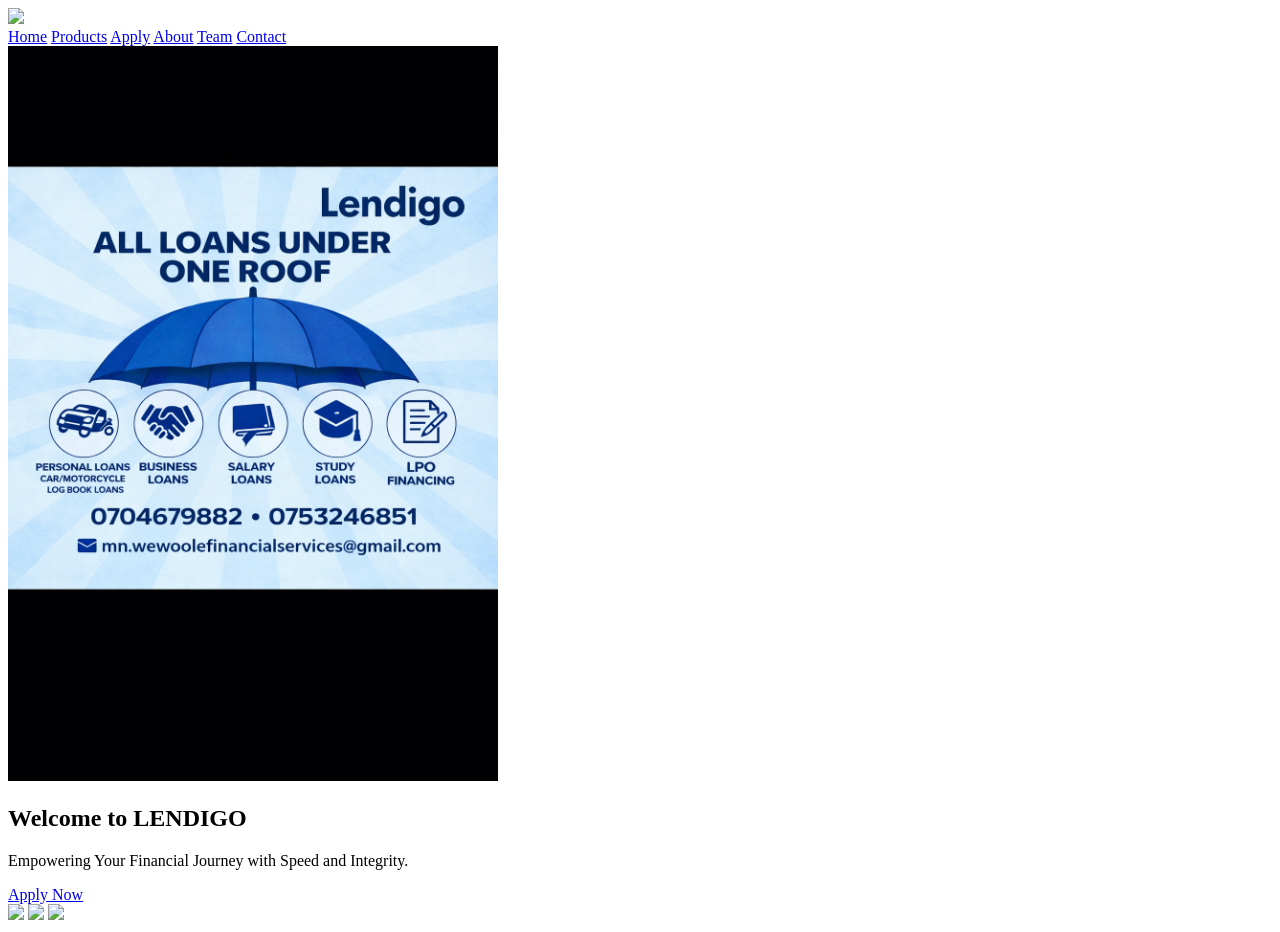
==== index.html @ e3b9714f "Update index.html" ====
<!DOCTYPE html>
<html>
<head>
 <meta name="google-site-verification" content="deNPC67pSjS1WL3EldPLmJuc8t4qg5pg7drJqipvmuU" />
<link rel='stylesheet' href='style.css'>
<title>LENDIGO | Home</title>
</head>
<body>
<header>
<img src='logo.JPG' class='logo-circle'>
<nav>
 <a href='index.html'>Home</a>
 <a href='products.html'>Products</a>
 <a href='apply.html'>Apply</a>
 <a href='about.html'>About</a>
 <a href='team.html'>Team</a>
 <a href='contact.html'>Contact</a>
</nav>
</header>
<section class='hero-modern'>
 <div class='hero-content fade-in'>
   <div class='hero-image-wrapper'>
     <img src='banner.png' class='hero-banner-circle'>
   </div>
   <h1 class='hero-title'>Welcome to LENDIGO</h1>
   <p class='hero-subtitle'>Empowering Your Financial Journey with Speed and Integrity.</p>
   <a href='apply.html' class='cta-button'>Apply Now</a>
 </div>
</section>
<div class='fab-container'>
 <a class='fab whatsapp' href='https://wa.me/256704679882?text=Hello%20LENDIGO' target='_blank'><img src='https://upload.wikimedia.org/wikipedia/commons/6/6b/WhatsApp.svg'></a>
 <a class='fab call' href='tel:+256704679882'><img src='https://cdn-icons-png.flaticon.com/512/597/597177.png'></a>
 <a class='fab email' href='mailto:mn.wewoolefinancialservices@gmail.com?subject=Loan%20Inquiry'><img src='https://cdn-icons-png.flaticon.com/512/561/561127.png'></a>
</div>
</body>
</html>
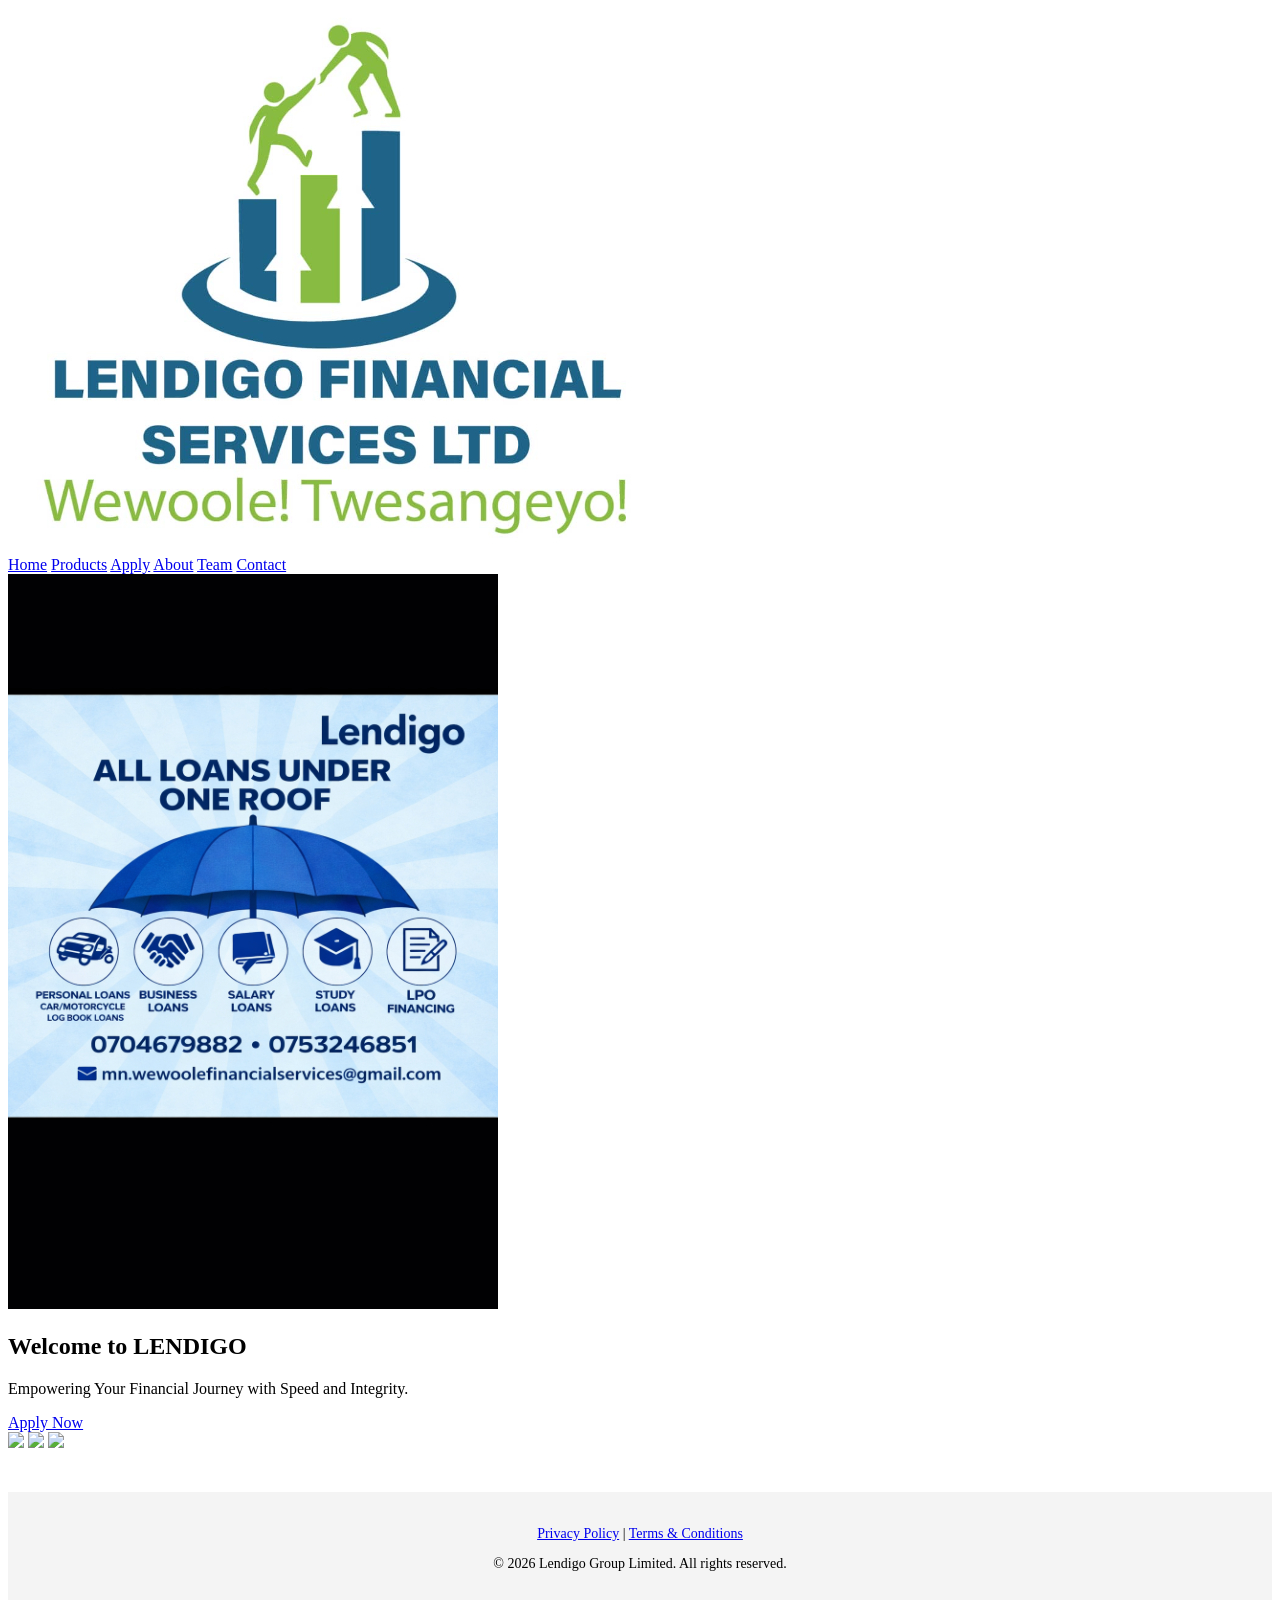
==== commit 19e10ed0: "Add footer section with legal links and copyright Added footer with links to privacy policy and term" ====
--- a/index.html
+++ b/index.html
@@ -33,5 +33,23 @@
  <a class='fab call' href='tel:+256704679882'><img src='https://cdn-icons-png.flaticon.com/512/597/597177.png'></a>
  <a class='fab email' href='mailto:mn.wewoolefinancialservices@gmail.com?subject=Loan%20Inquiry'><img src='https://cdn-icons-png.flaticon.com/512/561/561127.png'></a>
 </div>
+ 
+<footer style="
+  background:#f4f4f4;
+  padding:20px;
+  text-align:center;
+  font-size:14px;
+  margin-top:40px;
+">
+  <p>
+    <a href="privacy-policy.html">Privacy Policy</a> |
+    <a href="terms-and-conditions.html">Terms & Conditions</a>
+  </p>
+  <p>
+    © 2026 Lendigo Group Limited. All rights reserved.
+  </p>
+</footer>
+``
+
 </body>
 </html>
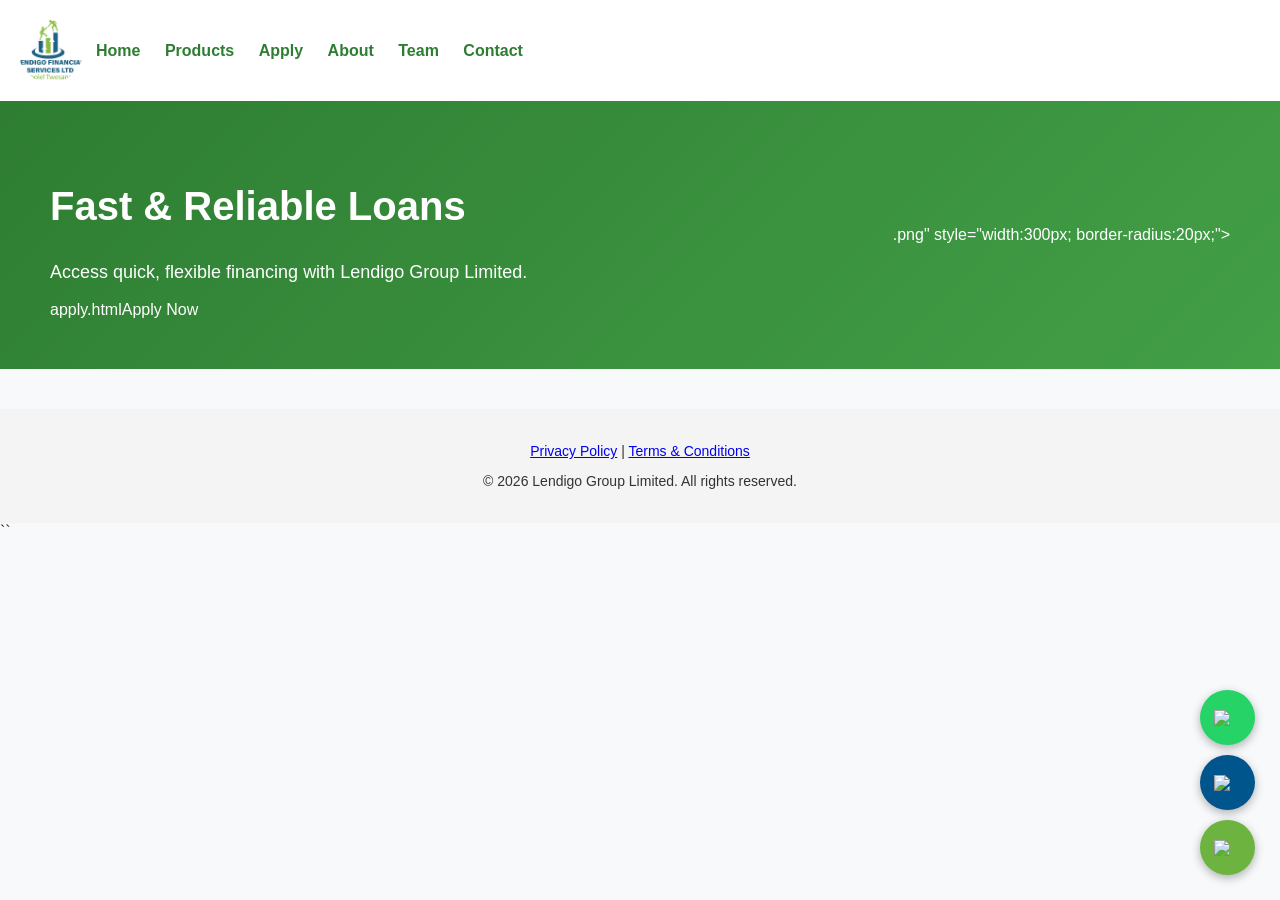
==== commit 4092439c: "Update hero section with loan services information Replaced the hero section with a new layout for l" ====
--- a/index.html
+++ b/index.html
@@ -18,16 +18,30 @@
  <a href='contact.html'>Contact</a>
 </nav>
 </header>
-<section class='hero-modern'>
- <div class='hero-content fade-in'>
-   <div class='hero-image-wrapper'>
-     <img src='banner.png' class='hero-banner-circle'>
-   </div>
-   <h1 class='hero-title'>Welcome to LENDIGO</h1>
-   <p class='hero-subtitle'>Empowering Your Financial Journey with Speed and Integrity.</p>
-   <a href='apply.html' class='cta-button'>Apply Now</a>
- </div>
+
+<section style="
+  display:flex;
+  align-items:center;
+  justify-content:space-between;
+  padding:50px;
+  background:linear-gradient(135deg,#2e7d32,#43a047);
+  color:white;
+  flex-wrap:wrap;
+">
+
+  <div style="max-width:500px;">
+    <h1 style="font-size:40px;">Fast & Reliable Loans</h1>
+    <p style="font-size:18px; margin-top:10px;">
+      Access quick, flexible financing with Lendigo Group Limited.
+    </p>
+
+    apply.htmlApply Now</a>
+  </div>
+
+  .png" style="width:300px; border-radius:20px;">
+
 </section>
+
 <div class='fab-container'>
  <a class='fab whatsapp' href='https://wa.me/256704679882?text=Hello%20LENDIGO' target='_blank'><img src='https://upload.wikimedia.org/wikipedia/commons/6/6b/WhatsApp.svg'></a>
  <a class='fab call' href='tel:+256704679882'><img src='https://cdn-icons-png.flaticon.com/512/597/597177.png'></a>
--- a/style.css
+++ b/style.css
@@ -0,0 +1,122 @@
+
+<!-- ✅ LOADING SCREEN -->
+<div id="loader" style="
+  position:fixed;
+  width:100%;
+  height:100%;
+  background:#ffffff;
+  display:flex;
+  align-items:center;
+  justify-content:center;
+  z-index:9999;
+">
+  <div style="
+    width:50px;
+    height:50px;
+    border:5px solid #eee;
+    border-top:5px solid #2e7d32;
+    border-radius:50%;
+    animation:spin 1s linear infinite;
+  "></div>
+</div>
+
+@keyframes spin {
+  0% { transform: rotate(0deg); }
+  100% { transform: rotate(360deg); }
+}
+
+<script>
+window.addEventListener("load", function(){
+  document.getElementById("loader").style.display = "none";
+});
+</script>
+
+<!-- ✅ SUCCESS MODAL -->
+<div id="successModal" style="
+  display:none;
+  position:fixed;
+  top:0;
+  left:0;
+  width:100%;
+  height:100%;
+  background:rgba(0,0,0,0.5);
+  align-items:center;
+  justify-content:center;
+  z-index:9999;
+">
+
+  <div style="
+    background:#fff;
+    padding:25px;
+    border-radius:10px;
+    text-align:center;
+    max-width:350px;
+  ">
+    <h2 style="color:#2e7d32;">✅ Success</h2>
+    <p>Your message has been received.</p>
+    <button onclick="closeSuccess()" style="
+      background:#2e7d32;
+      color:#fff;
+      padding:10px;
+      border:none;
+      border-radius:6px;
+      cursor:pointer;
+    ">Close</button>
+  </div>
+
+</div>
+
+function showSuccess(){
+  document.getElementById("successModal").style.display = "flex";
+}
+
+function closeSuccess(){
+  document.getElementById("successModal").style.display = "none";
+}
+
+body{margin:0;font-family:'Poppins',sans-serif;background:#eef4fa;}
+header{background:#00558C;padding:10px;display:flex;align-items:center;}
+nav a{color:white;margin:0 10px;text-decoration:none;font-weight:600;}
+.logo-circle{width:65px;height:65px;border-radius:50%;object-fit:cover;border:3px solid white;}
+.hero-modern{background:linear-gradient(135deg,#00558C,#003366);padding:40px 10px;min-height:100vh;display:flex;justify-content:center;align-items:center;text-align:center;}
+.hero-image-wrapper{width:220px;height:220px;border-radius:50%;overflow:hidden;border:5px solid white;box-shadow:0 4px 20px rgba(0,0,0,.3);margin:auto;}
+.hero-banner-circle{width:100%;height:100%;object-fit:cover;}
+.hero-title{color:white;font-size:32px;margin-top:20px;font-weight:700;}
+.hero-subtitle{color:#e6e6e6;font-size:16px;margin-top:5px;}
+.cta-button{margin-top:20px;display:inline-block;background:#6CB33F;padding:12px 28px;color:white;border-radius:30px;text-decoration:none;font-weight:600;}
+.fab-container{position:fixed;bottom:25px;right:25px;display:flex;flex-direction:column;gap:10px;z-index:999;}
+.fab{width:55px;height:55px;border-radius:50%;display:flex;justify-content:center;align-items:center;box-shadow:0 3px 10px rgba(0,0,0,.3);} .whatsapp{background:#25D366;} .call{background:#00558C;} .email{background:#6CB33F;} .fab img{width:28px;}
+.fade-in{opacity:0;animation:fadeIn 1.2s forwards;} @keyframes fadeIn{to{opacity:1;}}
+
+body {
+  font-family: Arial, sans-serif;
+  background:#f7f9fb;
+  margin:0;
+  color:#333;
+}
+
+header {
+  background:#ffffff;
+  padding:15px;
+  box-shadow:0 3px 10px rgba(0,0,0,0.08);
+}
+
+nav a {
+  margin:0 10px;
+  text-decoration:none;
+  color:#2e7d32;
+  font-weight:600;
+}
+
+input, textarea {
+  width:100%;
+  padding:12px;
+  margin:8px 0;
+  border:1px solid #ddd;
+  border-radius:8px;
+  outline:none;
+}
+
+input:focus, textarea:focus {
+  border-color:#2e7d32;
+}
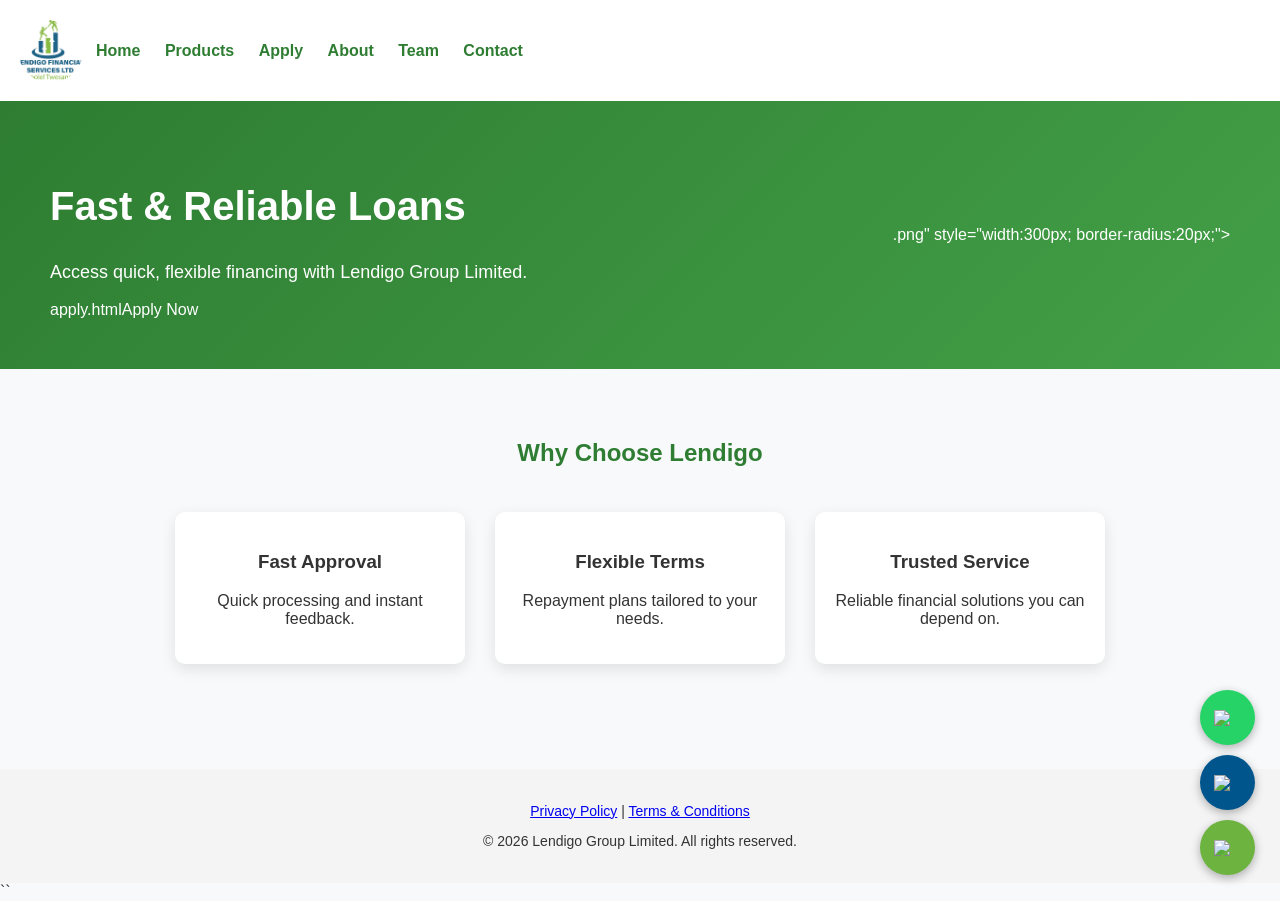
==== commit 6357bd05: "Add benefits section for Lendigo Added a new section highlighting the benefits of Lendigo, including" ====
--- a/index.html
+++ b/index.html
@@ -42,6 +42,31 @@
 
 </section>
 
+<section style="padding:50px; text-align:center;">
+  
+  <h2 style="color:#2e7d32;">Why Choose Lendigo</h2>
+
+  <div style="display:flex; justify-content:center; flex-wrap:wrap; margin-top:30px;">
+
+    <div style="margin:15px; padding:20px; background:#fff; border-radius:10px; box-shadow:0 5px 15px rgba(0,0,0,0.1); width:250px;">
+      <h3>Fast Approval</h3>
+      <p>Quick processing and instant feedback.</p>
+    </div>
+
+    <div style="margin:15px; padding:20px; background:#fff; border-radius:10px; box-shadow:0 5px 15px rgba(0,0,0,0.1); width:250px;">
+      <h3>Flexible Terms</h3>
+      <p>Repayment plans tailored to your needs.</p>
+    </div>
+
+    <div style="margin:15px; padding:20px; background:#fff; border-radius:10px; box-shadow:0 5px 15px rgba(0,0,0,0.1); width:250px;">
+      <h3>Trusted Service</h3>
+      <p>Reliable financial solutions you can depend on.</p>
+    </div>
+
+  </div>
+
+</section>
+
 <div class='fab-container'>
  <a class='fab whatsapp' href='https://wa.me/256704679882?text=Hello%20LENDIGO' target='_blank'><img src='https://upload.wikimedia.org/wikipedia/commons/6/6b/WhatsApp.svg'></a>
  <a class='fab call' href='tel:+256704679882'><img src='https://cdn-icons-png.flaticon.com/512/597/597177.png'></a>
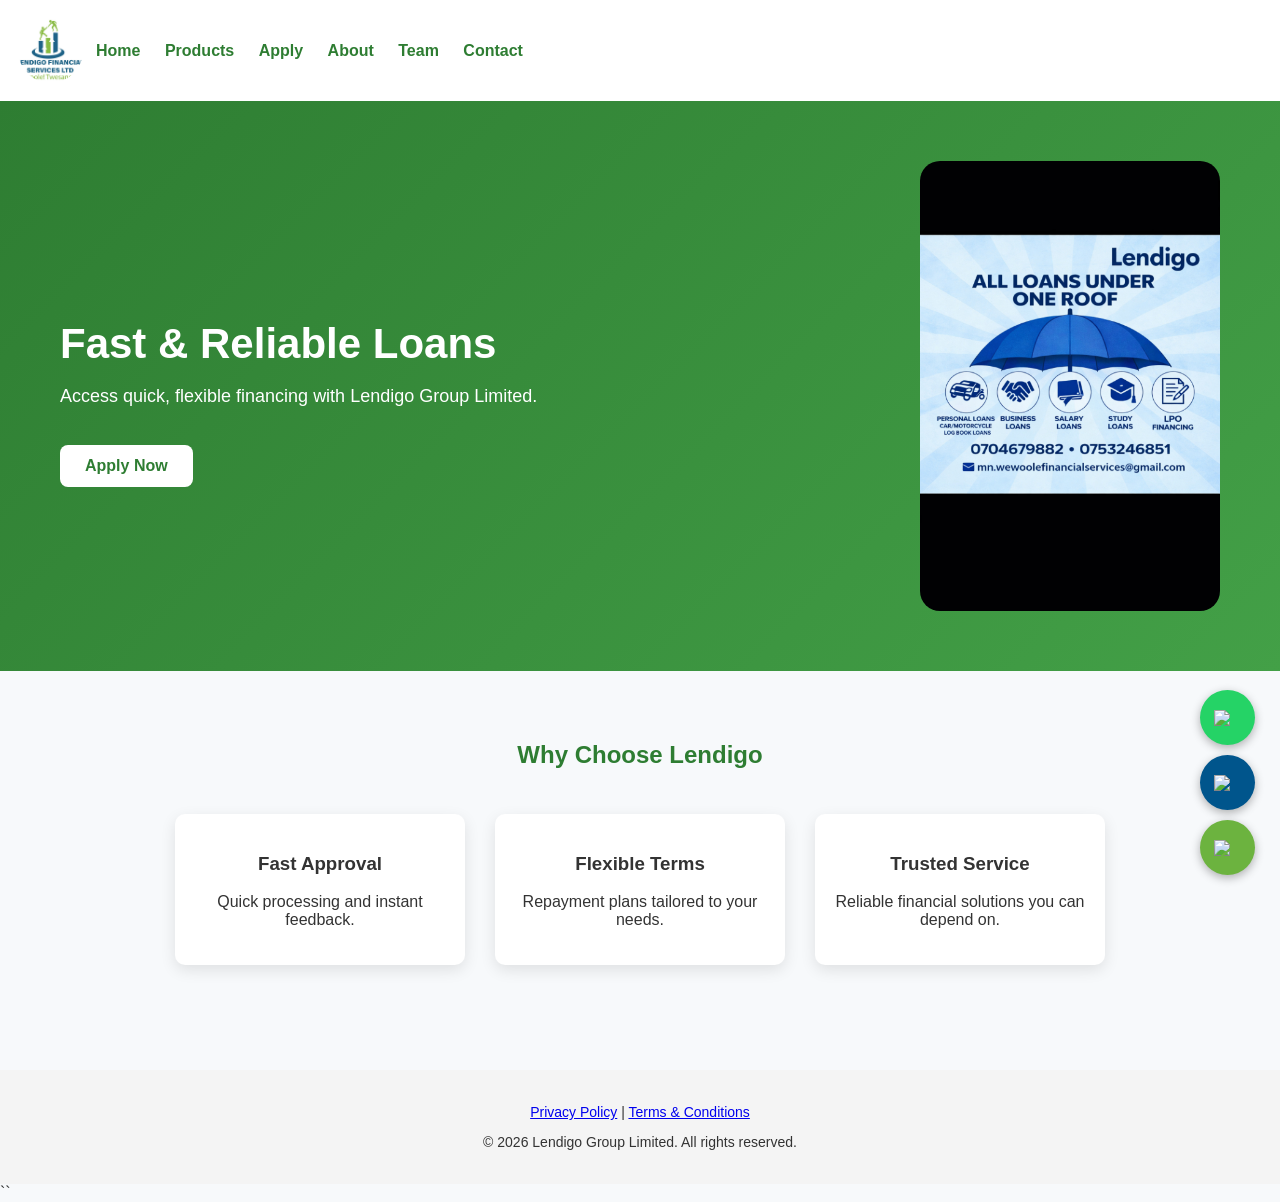
==== commit 00c322d6: "Update styles and content in index.html Increased padding and adjusted heading size for better layou" ====
--- a/index.html
+++ b/index.html
@@ -19,26 +19,46 @@
 </nav>
 </header>
 
+
 <section style="
   display:flex;
   align-items:center;
   justify-content:space-between;
-  padding:50px;
+  padding:60px;
   background:linear-gradient(135deg,#2e7d32,#43a047);
   color:white;
   flex-wrap:wrap;
 ">
 
+  <!-- TEXT SIDE -->
   <div style="max-width:500px;">
-    <h1 style="font-size:40px;">Fast & Reliable Loans</h1>
-    <p style="font-size:18px; margin-top:10px;">
+    <h1 style="font-size:42px; margin-bottom:10px;">
+      Fast & Reliable Loans
+    </h1>
+
+    <p style="font-size:18px;">
       Access quick, flexible financing with Lendigo Group Limited.
     </p>
 
-    apply.htmlApply Now</a>
+    <a href="apply.html" style="
+      display:inline-block;
+      margin-top:20px;
+      padding:12px 25px;
+      background:#ffffff;
+      color:#2e7d32;
+      border-radius:8px;
+      text-decoration:none;
+      font-weight:bold;
+    ">
+      Apply Now
+    </a>
   </div>
 
-  .png" style="width:300px; border-radius:20px;">
+  <!-- IMAGE SIDE -->
+  <img src="banner.png" style="
+    width:300px;
+    border-radius:20px;
+  ">
 
 </section>
 
